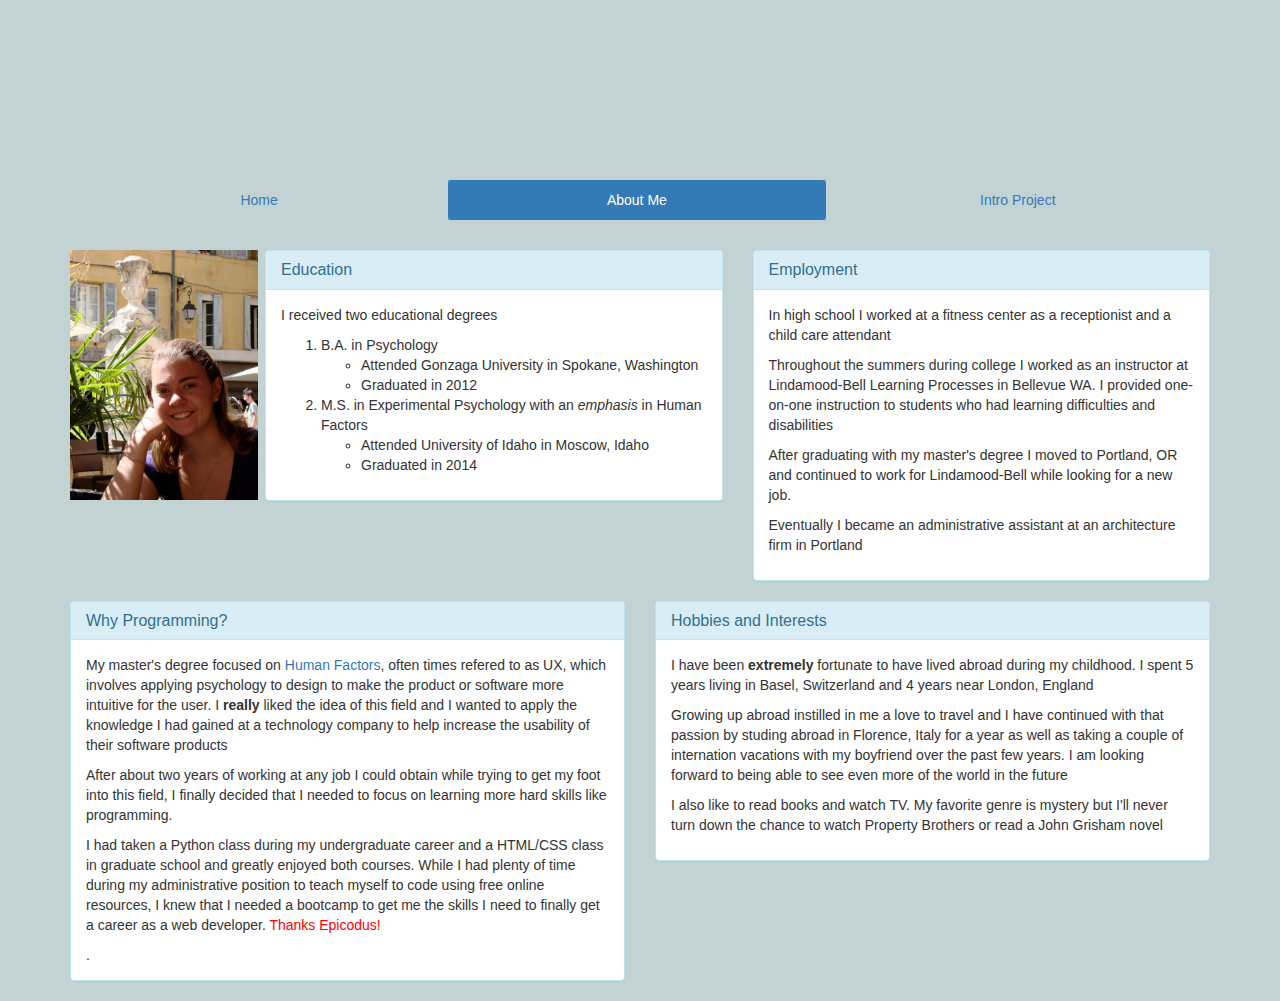
==== about.html @ 18354bfb "make the nav bar centered across the screen, include a nav link to the project page" ====
<!DOCTYPE html>
<html>
  <head>
    <meta charset="utf-8">
    <link rel="stylesheet" href="css/bootstrap.css" type="text/css">
    <link rel="stylesheet" href="css/styles.css" type="text/css">
    <title>Nicole Sanders Portfolio</title>
  </head>

  <body>

    <div class="banner">
    </div>

    <div class="container">

      <!--Top Navigation bar-->
      <div class="top-nav">
        <ul class="nav nav-pills nav-justified">
          <li ><a href="index.html">Home</a></li>
          <li class="active"><a href="about.html">About Me</a></li>
          <li><a href="intro-proj.html">Intro Project</a></li>
        </ul>
      </div>

      <!--Picture and about me information-->
      <div class="row about-info">
        <div class="col-md-2">
          <img id="me-image"src="img/nicole.jpg" alt="A picture of Nicole Sanders">
        </div> <!--Closes col div-->
        <div class="col-md-5">
          <div class="panel panel-info">
            <div class="panel-heading">
              <h1 class="panel-title">Education</h1>
            </div> <!--Closes panel-heading div-->
            <div class="panel-body">
              <p>I received two educational degrees</p>
              <ol>
                <li>B.A. in Psychology</li>
                <ul>
                  <li>Attended Gonzaga University in Spokane, Washington</li>
                  <li>Graduated in 2012</li>
                </ul>
                <li>M.S. in Experimental Psychology with an <em>emphasis</em> in Human Factors</li>
                <ul>
                  <li>Attended University of Idaho in Moscow, Idaho</li>
                  <li>Graduated in 2014</li>
                </ul>
            </div> <!--closes panel-body div -->
          </div> <!--closes panel-info div -->
        </div><!--Closes col div-->
        <div class="col-md-5">
          <div class="panel panel-info">
            <div class="panel-heading">
              <h1 class="panel-title">Employment</h1>
            </div> <!--Closes panel-heading div-->
            <div class="panel-body">
              <p>In high school I worked at a fitness center as a receptionist and a child care attendant</p>
              <p>Throughout the summers during college I worked as an instructor at Lindamood-Bell Learning Processes in Bellevue WA. I provided one-on-one instruction to students who had learning difficulties and disabilities</p>
              <p>After graduating with my master's degree I moved to Portland, OR and continued to work for Lindamood-Bell while looking for a new job.</p>
              <p>Eventually I became an administrative assistant at an architecture firm in Portland </p>
            </div> <!--closes panel-body div -->
          </div> <!--closes panel-info div -->
        </div><!--Closes col div-->
      </div> <!-- closes row div-->

      <div class="row">
        <div class="col-md-6">
          <div class="panel panel-info">
            <div class="panel-heading">
              <h1 class="panel-title">Why Programming?</h1>
            </div> <!--Closes panel-heading div-->
            <div class="panel-body">
              <p>My master's degree focused on <a href="https://en.wikipedia.org/wiki/Human_factors_and_ergonomics" target="_blank"> Human Factors</a>, often times refered to as UX, which involves applying psychology to design to make the product or software more intuitive for the user. I <strong>really</strong> liked the idea of this field and I wanted to apply the knowledge I had gained at a technology company to help increase the usability of their software products</p>
              <p>After about two years of working at any job I could obtain while trying to get my foot into this field, I finally decided that I needed to focus on learning more hard skills like programming.</p>
              <p>I had taken a Python class during my undergraduate career and a HTML/CSS class in graduate school and greatly enjoyed both courses. While I had plenty of time during my administrative position to teach myself to code using free online resources, I knew that I needed a bootcamp to get me the skills I need to finally get a career as a web developer. <span id="thanks">Thanks Epicodus!</span></p>.
            </div> <!--closes panel-body div -->
          </div> <!--closes panel-info div -->
        </div> <!--closing tag for column-->
        <div class="col-md-6">
          <div class="panel panel-info">
            <div class="panel-heading">
              <h1 class="panel-title">Hobbies and Interests</h1>
            </div> <!--Closes panel-heading div-->
            <div class="panel-body">
              <p>I have been <strong>extremely</strong> fortunate to have lived abroad during my childhood. I spent 5 years living in Basel, Switzerland and 4 years near London, England</p>
              <p>Growing up abroad instilled in me a love to travel and I have continued with that passion by studing abroad in Florence, Italy for a year as well as taking a couple of internation vacations with my boyfriend over the past few years. I am looking forward to being able to see even more of the world in the future</p>
              <p>I also like to read books and watch TV. My favorite genre is mystery but I'll never turn down the chance to watch Property Brothers or read a John Grisham novel</p>
            </div> <!--closes panel-body div -->
          </div> <!--closes panel-info div -->
        </div> <!--closing tag for column-->
      </div> <!-- closing tag for row-->







    </dv> <!--Closing div for container -->
  </body>
</html>
---- css/styles.css ----
body{
  background-color: #c3d3d4;
}

.banner {
  height: 150px;
  background-image:url(https://programminghq.files.wordpress.com/2013/05/binary-code-big.jpg);
  margin-bottom:30px;
}

.jumbotron h1, .jumbotron p{
  text-align: center;
}

/*.nav{
  background-color: #acc6c7;
  margin:0;
}*/

.active{
  background-color: #75b0b2;
}

.projects-tab{
  background-color: #90bdbf;
  height: 100px;
  border-radius: 5px 10px 5px 10px;
  text-align: center;
  padding: 7%;
  font-size:24px;
  border: 3px solid #acc6c7;
}

.about-info {
  margin-top:30px;
}

#me-image{
  height:250px;

}

#thanks{
  color: red;
}

.projects ul:first-child {
  list-style: none;

}
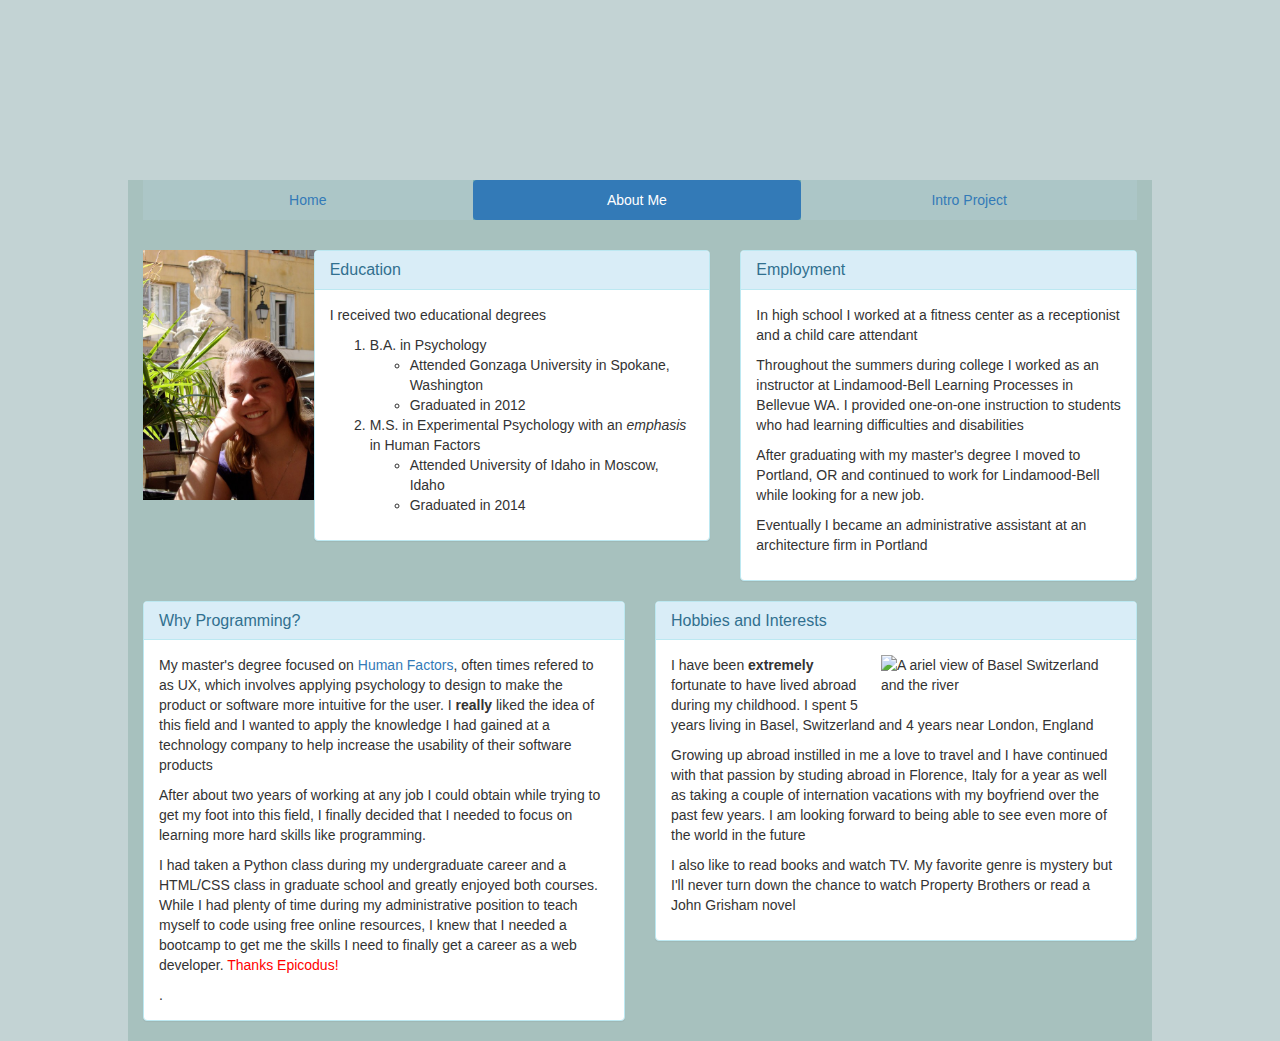
==== commit 9328e90d: "add a background to the container and an image of Switzerland to the about me page" ====
--- a/about.html
+++ b/about.html
@@ -83,6 +83,7 @@
               <h1 class="panel-title">Hobbies and Interests</h1>
             </div> <!--Closes panel-heading div-->
             <div class="panel-body">
+              <img src="https://tealswan.com/uploads/monthly_2016_05/650x365_basel_sommer_650x365_1.jpg.dc66c6b767b53b8c22cae230d08dcc90.jpg" alt="A ariel view of Basel Switzerland and the river" id="basel">
               <p>I have been <strong>extremely</strong> fortunate to have lived abroad during my childhood. I spent 5 years living in Basel, Switzerland and 4 years near London, England</p>
               <p>Growing up abroad instilled in me a love to travel and I have continued with that passion by studing abroad in Florence, Italy for a year as well as taking a couple of internation vacations with my boyfriend over the past few years. I am looking forward to being able to see even more of the world in the future</p>
               <p>I also like to read books and watch TV. My favorite genre is mystery but I'll never turn down the chance to watch Property Brothers or read a John Grisham novel</p>
--- a/css/styles.css
+++ b/css/styles.css
@@ -1,5 +1,11 @@
 body{
   background-color: #c3d3d4;
+}
+
+.container{
+  background-color: #a7c1be;
+  width:80%;
+
 }
 
 .banner {
@@ -12,10 +18,10 @@
   text-align: center;
 }
 
-/*.nav{
+.top-nav{
   background-color: #acc6c7;
-  margin:0;
-}*/
+  margin-bottom: 20px;
+}
 
 .active{
   background-color: #75b0b2;
@@ -44,6 +50,13 @@
   color: red;
 }
 
+#basel{
+  width:250px;
+  float:right;
+  padding-left: 10px;
+  padding-bottom: 10px;
+}
+
 .projects ul:first-child {
   list-style: none;
 
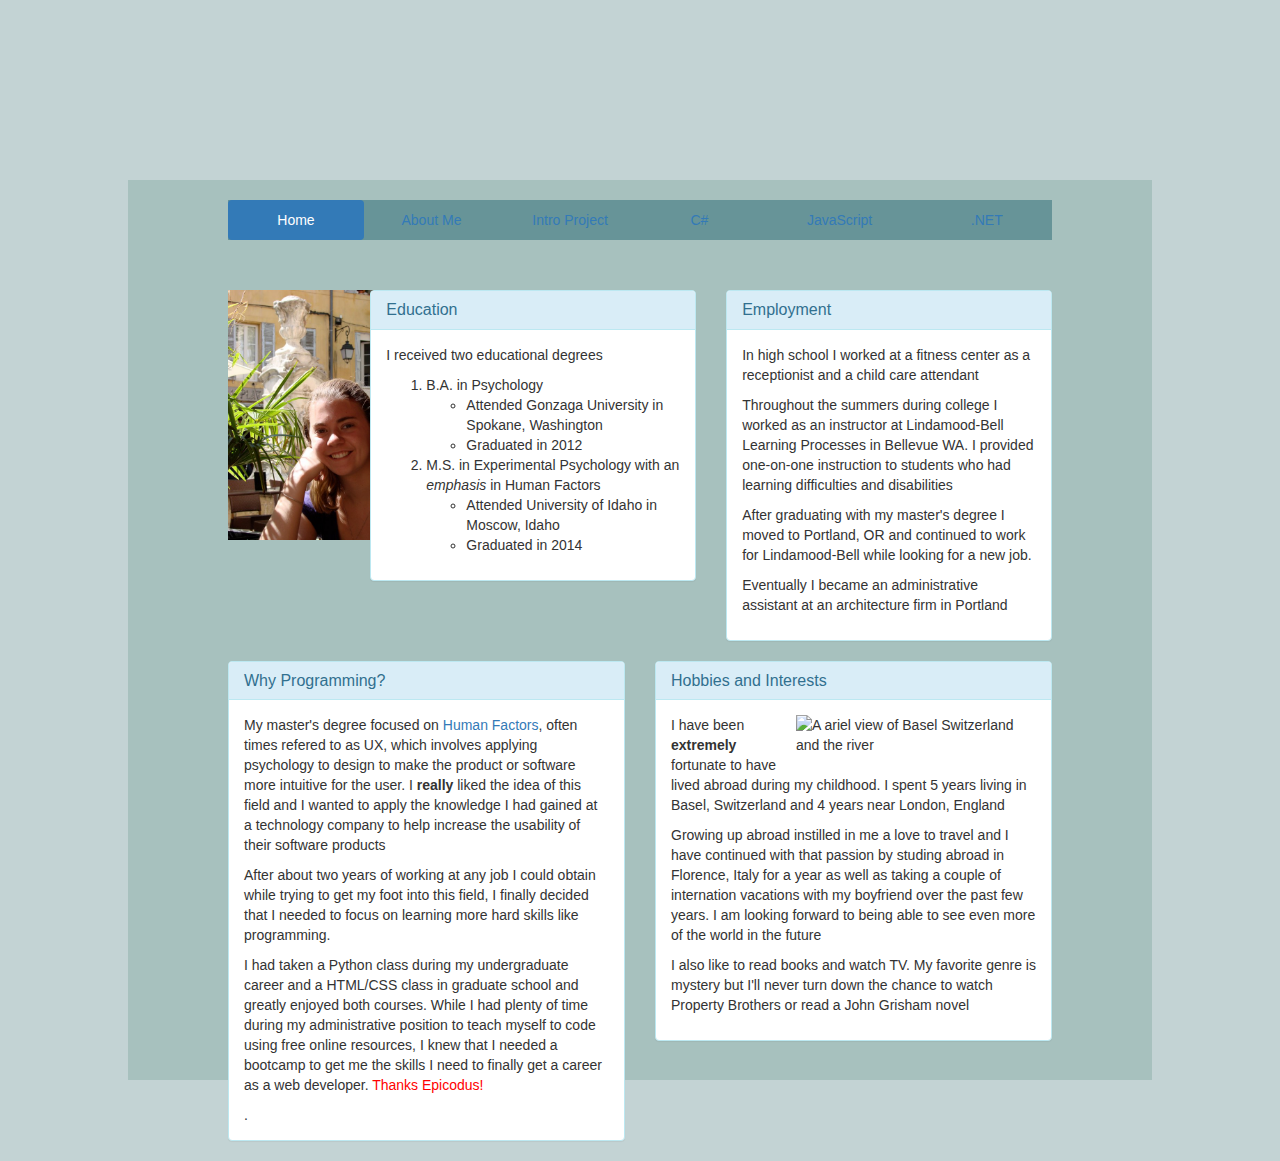
==== commit 2264229b: "change links on index from divs to buttons, include more links in the top navigation bar" ====
--- a/about.html
+++ b/about.html
@@ -17,9 +17,12 @@
       <!--Top Navigation bar-->
       <div class="top-nav">
         <ul class="nav nav-pills nav-justified">
-          <li ><a href="index.html">Home</a></li>
-          <li class="active"><a href="about.html">About Me</a></li>
+          <li class="active"><a href="index.html">Home</a></li>
+          <li><a href="about.html">About Me</a></li>
           <li><a href="intro-proj.html">Intro Project</a></li>
+          <li><a href="#">C#</a></li>
+          <li><a href="#">JavaScript</a></li>
+          <li><a href="#">.NET</a></li>
         </ul>
       </div>
 
--- a/css/styles.css
+++ b/css/styles.css
@@ -5,6 +5,10 @@
 .container{
   background-color: #a7c1be;
   width:80%;
+  height:100vh;
+  padding-right: 100px;
+  padding-left: 100px;
+  padding-top:20px;
 
 }
 
@@ -19,15 +23,11 @@
 }
 
 .top-nav{
-  background-color: #acc6c7;
-  margin-bottom: 20px;
+  margin-bottom: 50px;
+  background-color: #679498;
 }
 
-.active{
-  background-color: #75b0b2;
-}
-
-.projects-tab{
+.btn{
   background-color: #90bdbf;
   height: 100px;
   border-radius: 5px 10px 5px 10px;
@@ -37,9 +37,6 @@
   border: 3px solid #acc6c7;
 }
 
-.about-info {
-  margin-top:30px;
-}
 
 #me-image{
   height:250px;
@@ -59,5 +56,4 @@
 
 .projects ul:first-child {
   list-style: none;
-
 }
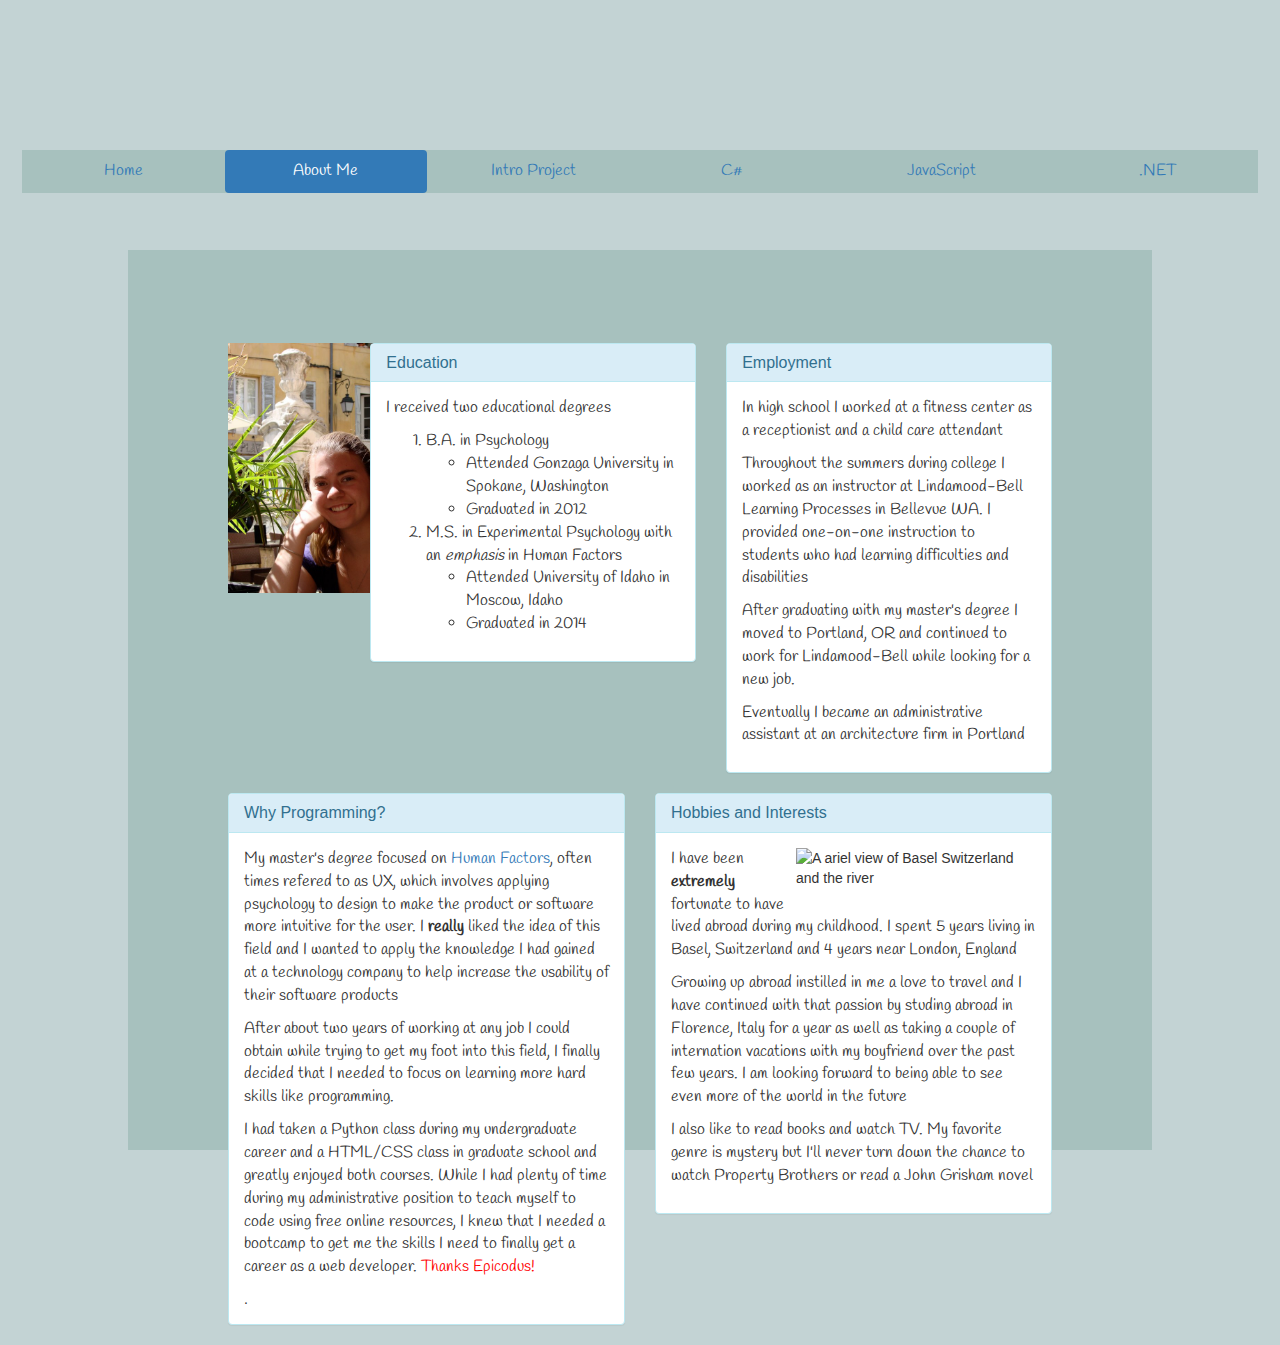
==== commit d8ec83a3: "adjust margins on the navigation bar and change the background color of the navigation, change the f" ====
--- a/about.html
+++ b/about.html
@@ -4,6 +4,7 @@
     <meta charset="utf-8">
     <link rel="stylesheet" href="css/bootstrap.css" type="text/css">
     <link rel="stylesheet" href="css/styles.css" type="text/css">
+    <link href="https://fonts.googleapis.com/css?family=Handlee" rel="stylesheet">
     <title>Nicole Sanders Portfolio</title>
   </head>
 
@@ -17,8 +18,8 @@
       <!--Top Navigation bar-->
       <div class="top-nav">
         <ul class="nav nav-pills nav-justified">
-          <li class="active"><a href="index.html">Home</a></li>
-          <li><a href="about.html">About Me</a></li>
+          <li><a href="index.html">Home</a></li>
+          <li  class="active"><a href="about.html">About Me</a></li>
           <li><a href="intro-proj.html">Intro Project</a></li>
           <li><a href="#">C#</a></li>
           <li><a href="#">JavaScript</a></li>
--- a/css/styles.css
+++ b/css/styles.css
@@ -6,9 +6,8 @@
   background-color: #a7c1be;
   width:80%;
   height:100vh;
-  padding-right: 100px;
-  padding-left: 100px;
-  padding-top:20px;
+  padding:20px 100px;
+  margin-top:100px;
 
 }
 
@@ -23,8 +22,8 @@
 }
 
 .top-nav{
-  margin-bottom: 50px;
-  background-color: #679498;
+  background-color: #a7c1be;
+  margin: -120px -25% 150px -25%;
 }
 
 .btn{
@@ -37,6 +36,16 @@
   border: 3px solid #acc6c7;
 }
 
+p, li {
+  font-family: 'Handlee', cursive;
+  font-size:16px;
+}
+
+
+img.home-image{
+  height:150px;
+  margin-top:30px;
+}
 
 #me-image{
   height:250px;
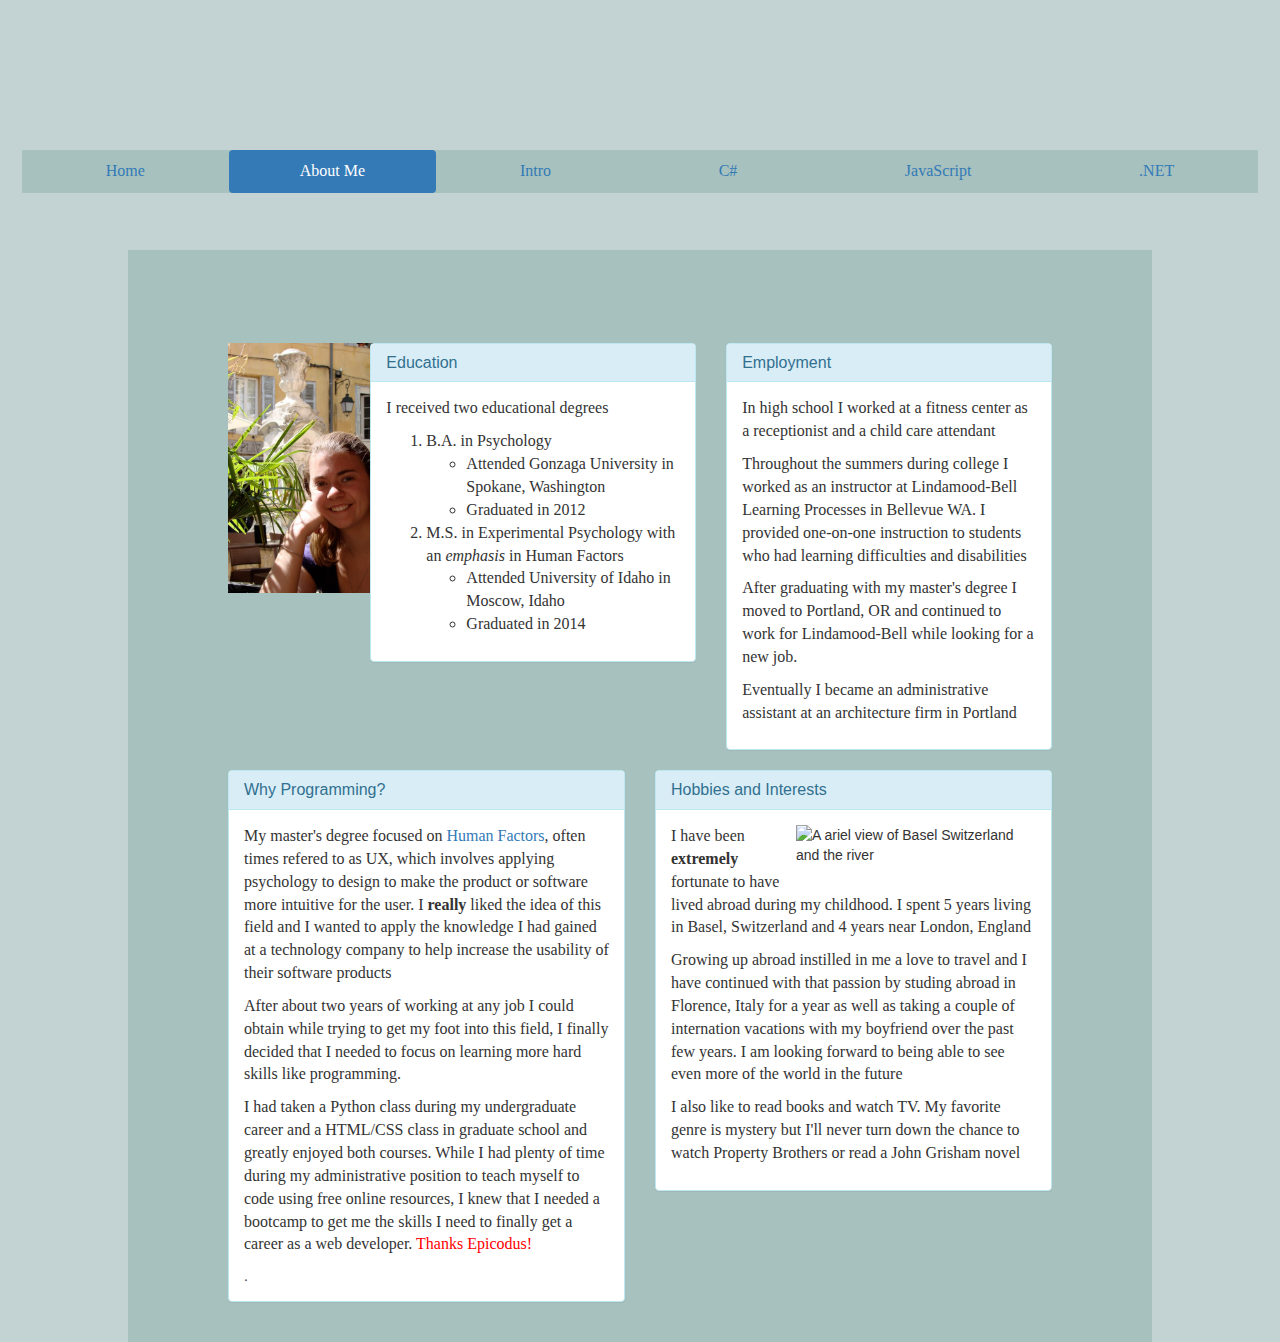
==== commit c0431da0: "remove images on the home page" ====
--- a/about.html
+++ b/about.html
@@ -4,7 +4,7 @@
     <meta charset="utf-8">
     <link rel="stylesheet" href="css/bootstrap.css" type="text/css">
     <link rel="stylesheet" href="css/styles.css" type="text/css">
-    <link href="https://fonts.googleapis.com/css?family=Handlee" rel="stylesheet">
+    <link href="https://fonts.googleapis.com/css?family=Coming+Soon" rel="stylesheet">
     <title>Nicole Sanders Portfolio</title>
   </head>
 
@@ -20,7 +20,7 @@
         <ul class="nav nav-pills nav-justified">
           <li><a href="index.html">Home</a></li>
           <li  class="active"><a href="about.html">About Me</a></li>
-          <li><a href="intro-proj.html">Intro Project</a></li>
+          <li><a href="intro-proj.html">Intro</a></li>
           <li><a href="#">C#</a></li>
           <li><a href="#">JavaScript</a></li>
           <li><a href="#">.NET</a></li>
--- a/css/styles.css
+++ b/css/styles.css
@@ -5,7 +5,7 @@
 .container{
   background-color: #a7c1be;
   width:80%;
-  height:100vh;
+  height:100%;
   padding:20px 100px;
   margin-top:100px;
 
@@ -37,15 +37,10 @@
 }
 
 p, li {
-  font-family: 'Handlee', cursive;
+  font-family: 'Coming Soon', cursive;
   font-size:16px;
 }
 
-
-img.home-image{
-  height:150px;
-  margin-top:30px;
-}
 
 #me-image{
   height:250px;
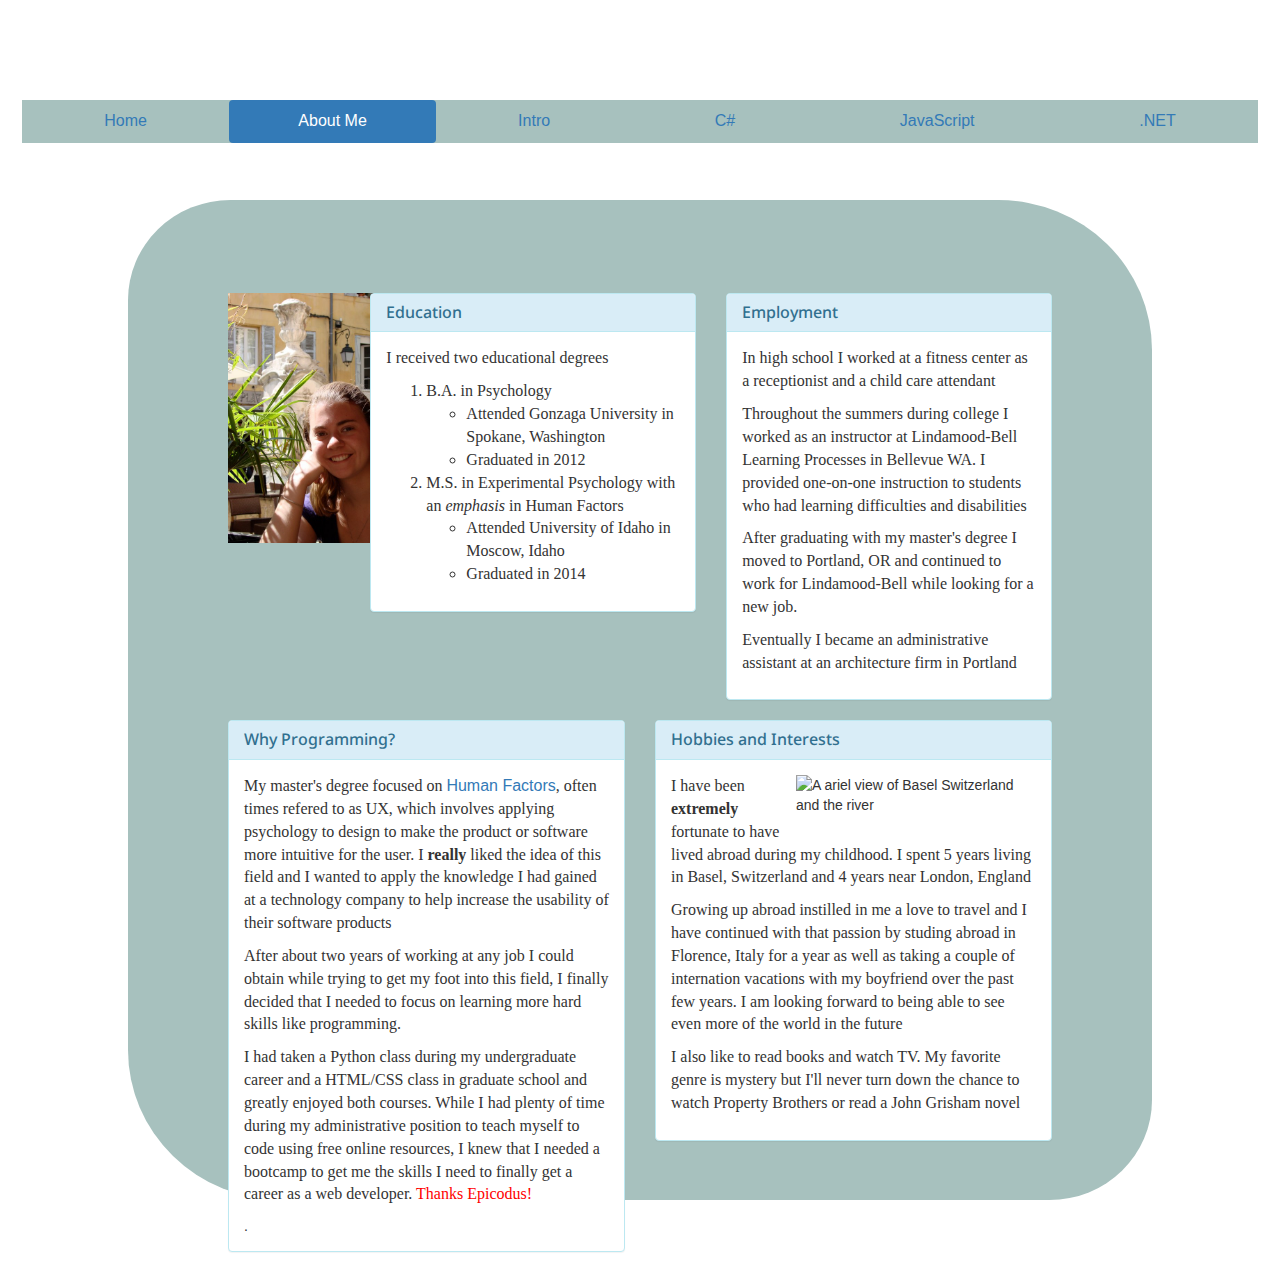
==== commit eaacc469: "change background color" ====
--- a/about.html
+++ b/about.html
@@ -4,7 +4,7 @@
     <meta charset="utf-8">
     <link rel="stylesheet" href="css/bootstrap.css" type="text/css">
     <link rel="stylesheet" href="css/styles.css" type="text/css">
-    <link href="https://fonts.googleapis.com/css?family=Coming+Soon" rel="stylesheet">
+    <link href="https://fonts.googleapis.com/css?family=Coming+Soon|Droid+Sans" rel="stylesheet">
     <title>Nicole Sanders Portfolio</title>
   </head>
 
--- a/css/styles.css
+++ b/css/styles.css
@@ -1,18 +1,18 @@
 body{
-  background-color: #c3d3d4;
+  background-color:white;
 }
 
 .container{
   background-color: #a7c1be;
   width:80%;
-  height:100%;
+  height:1000px;
   padding:20px 100px;
   margin-top:100px;
-
+  border-radius: 10% 15%;
 }
 
 .banner {
-  height: 150px;
+  height: 100px;
   background-image:url(https://programminghq.files.wordpress.com/2013/05/binary-code-big.jpg);
   margin-bottom:30px;
 }
@@ -36,11 +36,22 @@
   border: 3px solid #acc6c7;
 }
 
+h1 {
+  font-family: 'Droid Sans', sans-serif;
+}
+
 p, li {
   font-family: 'Coming Soon', cursive;
   font-size:16px;
 }
 
+a {
+  font-family: arial, sans-serif;
+}
+
+.btn a{
+  font-size: 16px;
+}
 
 #me-image{
   height:250px;
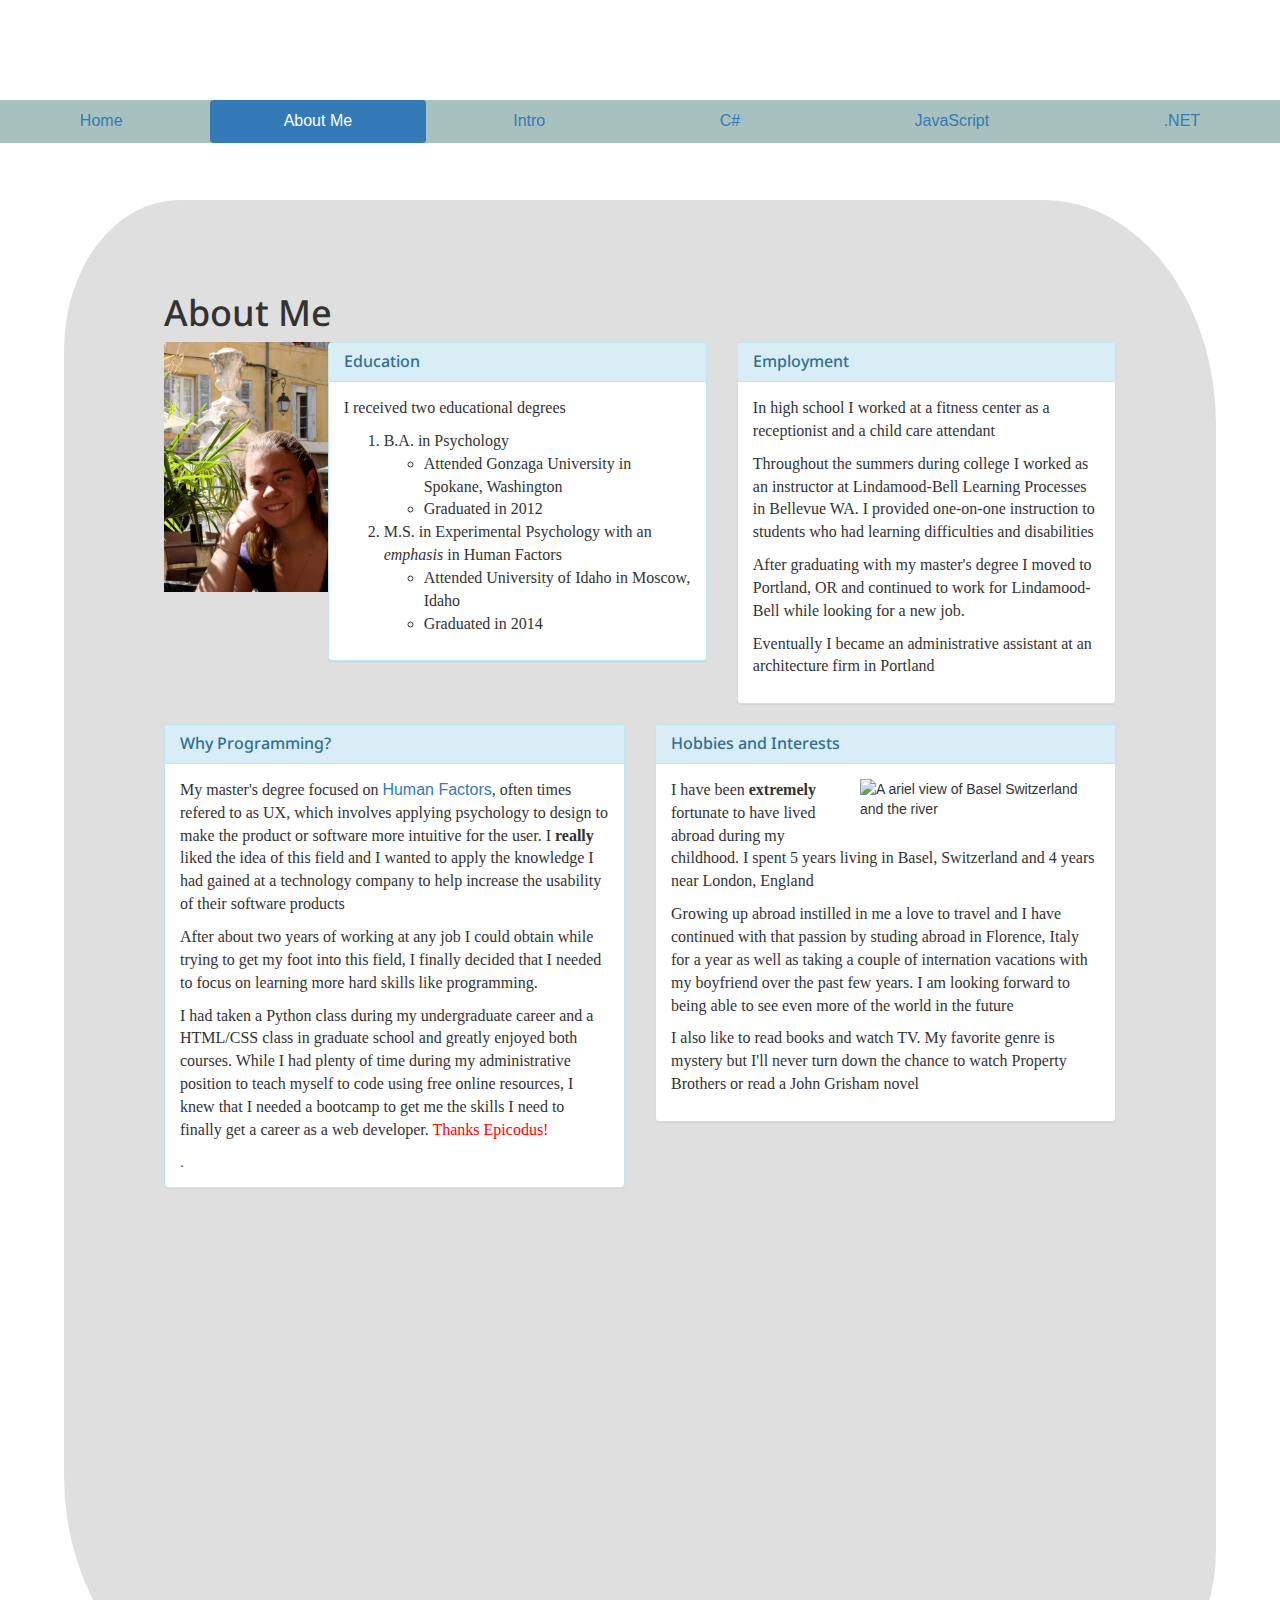
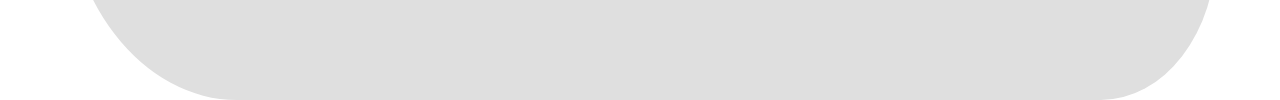
==== commit ccf9fd98: "add text below the buttons on the home page" ====
--- a/about.html
+++ b/about.html
@@ -13,7 +13,7 @@
     <div class="banner">
     </div>
 
-    <div class="container">
+    <div class="container box">
 
       <!--Top Navigation bar-->
       <div class="top-nav">
@@ -26,6 +26,8 @@
           <li><a href="#">.NET</a></li>
         </ul>
       </div>
+
+      <h1>About Me</h1>
 
       <!--Picture and about me information-->
       <div class="row about-info">
--- a/css/styles.css
+++ b/css/styles.css
@@ -3,12 +3,15 @@
 }
 
 .container{
-  background-color: #a7c1be;
-  width:80%;
-  height:1000px;
+  width:90%;
+  height:1500px;
   padding:20px 100px;
   margin-top:100px;
   border-radius: 10% 15%;
+}
+
+.box{
+  background-color:	#dfdfdf;
 }
 
 .banner {
@@ -17,13 +20,29 @@
   margin-bottom:30px;
 }
 
-.jumbotron h1, .jumbotron p{
+.banner-home {
+  height: 400px;
+  background-image:url(https://programminghq.files.wordpress.com/2013/05/binary-code-big.jpg);
+  margin-bottom:30px;
+}
+
+.banner-home h1, .banner-home h3{
   text-align: center;
+  text-shadow: 2px 2px #a7c1be;
+  font-size: 800%;
+  color: white;
+  padding-top: 30px;
+}
+
+.column{
+  float:left;
+  background-color: #dfdfdf;
+  width:25%
 }
 
 .top-nav{
   background-color: #a7c1be;
-  margin: -120px -25% 150px -25%;
+  margin: -120px -18% 150px -18%;
 }
 
 .btn{
@@ -34,13 +53,14 @@
   padding: 7%;
   font-size:24px;
   border: 3px solid #acc6c7;
+  width: 100%;
 }
 
 h1 {
   font-family: 'Droid Sans', sans-serif;
 }
 
-p, li {
+p, li, h3 {
   font-family: 'Coming Soon', cursive;
   font-size:16px;
 }
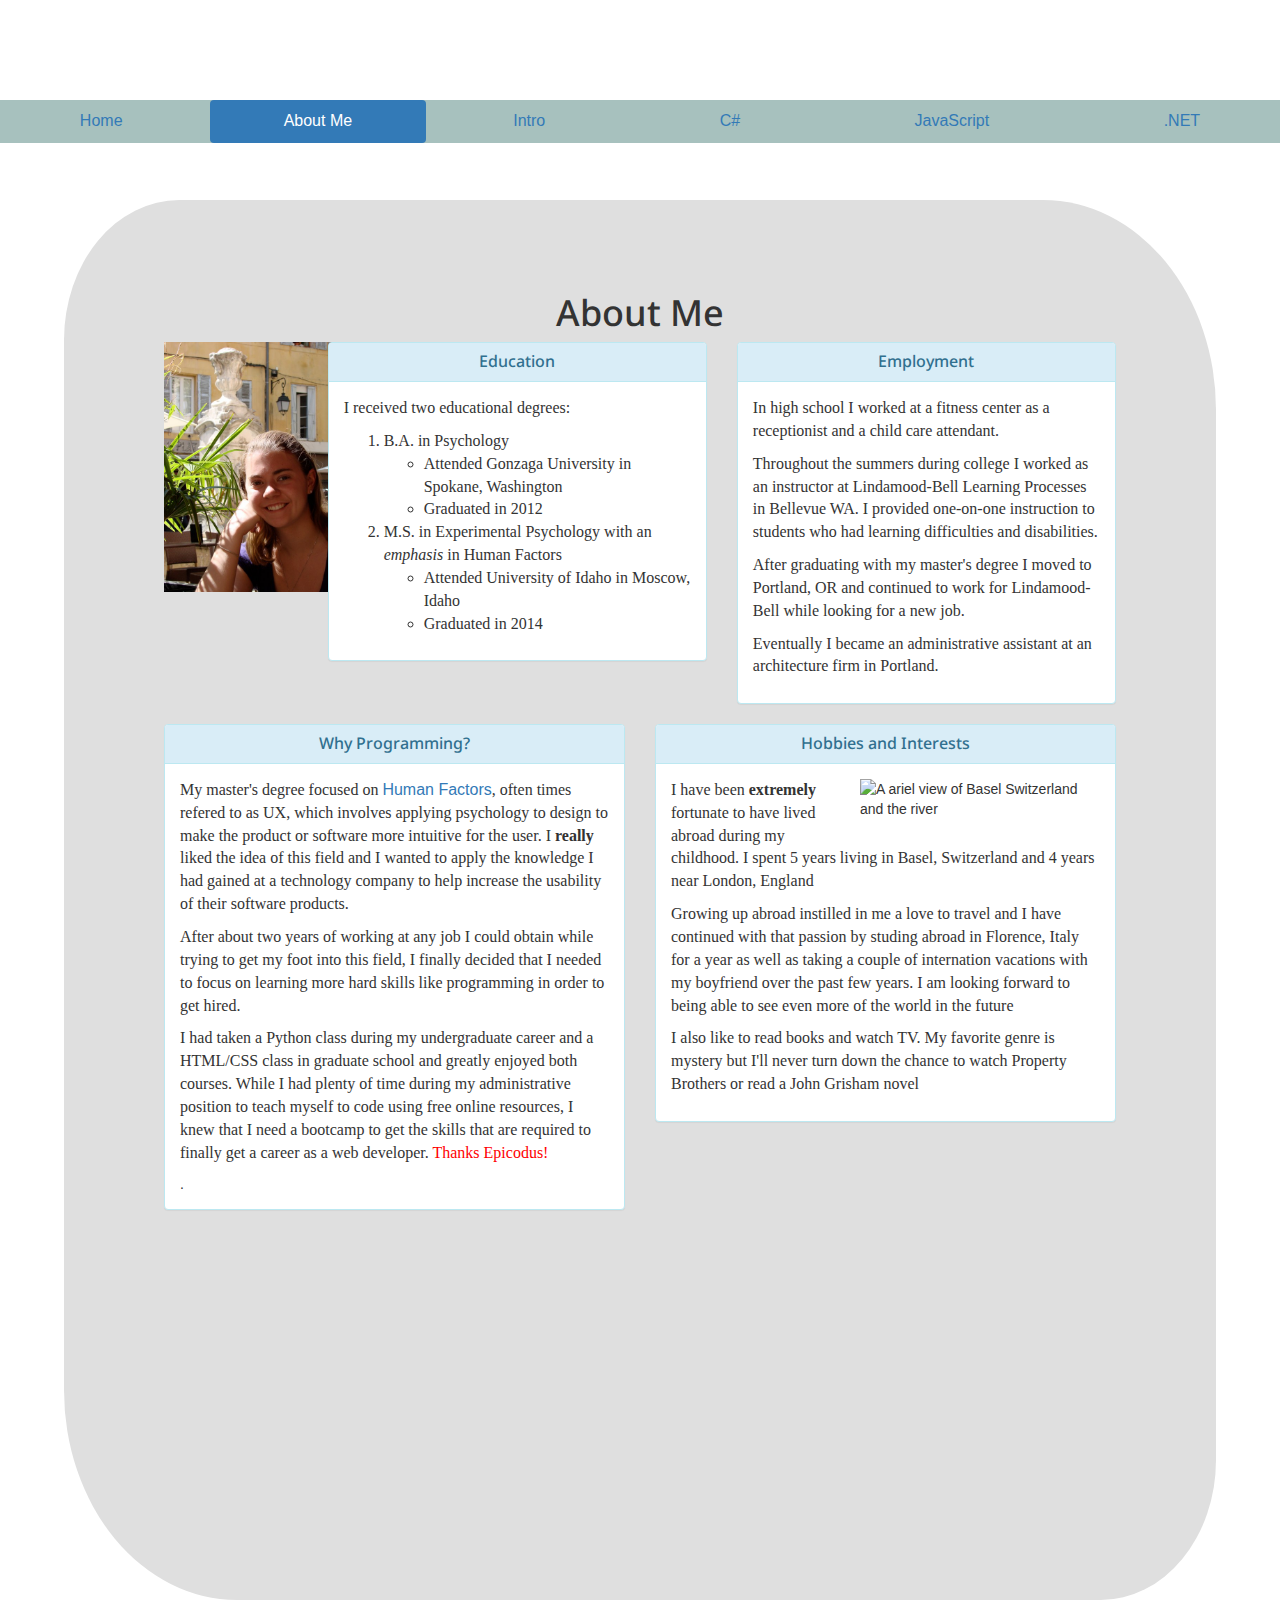
==== commit 660cd56a: "have minor changes to wording" ====
--- a/about.html
+++ b/about.html
@@ -40,7 +40,7 @@
               <h1 class="panel-title">Education</h1>
             </div> <!--Closes panel-heading div-->
             <div class="panel-body">
-              <p>I received two educational degrees</p>
+              <p>I received two educational degrees:</p>
               <ol>
                 <li>B.A. in Psychology</li>
                 <ul>
@@ -61,10 +61,10 @@
               <h1 class="panel-title">Employment</h1>
             </div> <!--Closes panel-heading div-->
             <div class="panel-body">
-              <p>In high school I worked at a fitness center as a receptionist and a child care attendant</p>
-              <p>Throughout the summers during college I worked as an instructor at Lindamood-Bell Learning Processes in Bellevue WA. I provided one-on-one instruction to students who had learning difficulties and disabilities</p>
+              <p>In high school I worked at a fitness center as a receptionist and a child care attendant.</p>
+              <p>Throughout the summers during college I worked as an instructor at Lindamood-Bell Learning Processes in Bellevue WA. I provided one-on-one instruction to students who had learning difficulties and disabilities.</p>
               <p>After graduating with my master's degree I moved to Portland, OR and continued to work for Lindamood-Bell while looking for a new job.</p>
-              <p>Eventually I became an administrative assistant at an architecture firm in Portland </p>
+              <p>Eventually I became an administrative assistant at an architecture firm in Portland.</p>
             </div> <!--closes panel-body div -->
           </div> <!--closes panel-info div -->
         </div><!--Closes col div-->
@@ -77,9 +77,9 @@
               <h1 class="panel-title">Why Programming?</h1>
             </div> <!--Closes panel-heading div-->
             <div class="panel-body">
-              <p>My master's degree focused on <a href="https://en.wikipedia.org/wiki/Human_factors_and_ergonomics" target="_blank"> Human Factors</a>, often times refered to as UX, which involves applying psychology to design to make the product or software more intuitive for the user. I <strong>really</strong> liked the idea of this field and I wanted to apply the knowledge I had gained at a technology company to help increase the usability of their software products</p>
-              <p>After about two years of working at any job I could obtain while trying to get my foot into this field, I finally decided that I needed to focus on learning more hard skills like programming.</p>
-              <p>I had taken a Python class during my undergraduate career and a HTML/CSS class in graduate school and greatly enjoyed both courses. While I had plenty of time during my administrative position to teach myself to code using free online resources, I knew that I needed a bootcamp to get me the skills I need to finally get a career as a web developer. <span id="thanks">Thanks Epicodus!</span></p>.
+              <p>My master's degree focused on <a href="https://en.wikipedia.org/wiki/Human_factors_and_ergonomics" target="_blank"> Human Factors</a>, often times refered to as UX, which involves applying psychology to design to make the product or software more intuitive for the user. I <strong>really</strong> liked the idea of this field and I wanted to apply the knowledge I had gained at a technology company to help increase the usability of their software products.</p>
+              <p>After about two years of working at any job I could obtain while trying to get my foot into this field, I finally decided that I needed to focus on learning more hard skills like programming in order to get hired.</p>
+              <p>I had taken a Python class during my undergraduate career and a HTML/CSS class in graduate school and greatly enjoyed both courses. While I had plenty of time during my administrative position to teach myself to code using free online resources, I knew that I need a bootcamp to get the skills that are required to finally get a career as a web developer. <span id="thanks">Thanks Epicodus!</span></p>.
             </div> <!--closes panel-body div -->
           </div> <!--closes panel-info div -->
         </div> <!--closing tag for column-->
--- a/css/styles.css
+++ b/css/styles.css
@@ -4,13 +4,10 @@
 
 .container{
   width:90%;
-  height:1500px;
+  height:1400px;
   padding:20px 100px;
   margin-top:100px;
   border-radius: 10% 15%;
-}
-
-.box{
   background-color:	#dfdfdf;
 }
 
@@ -21,17 +18,17 @@
 }
 
 .banner-home {
-  height: 400px;
+  height: 500px;
   background-image:url(https://programminghq.files.wordpress.com/2013/05/binary-code-big.jpg);
   margin-bottom:30px;
 }
 
 .banner-home h1, .banner-home h3{
   text-align: center;
-  text-shadow: 2px 2px #a7c1be;
+  text-shadow: 3px 3px #a7c1be;
   font-size: 800%;
   color: white;
-  padding-top: 30px;
+  padding-top: 50px;
 }
 
 .column{
@@ -48,16 +45,25 @@
 .btn{
   background-color: #90bdbf;
   height: 100px;
-  border-radius: 5px 10px 5px 10px;
+  border-radius: 15px 10px 15px 10px;
   text-align: center;
-  padding: 7%;
   font-size:24px;
   border: 3px solid #acc6c7;
   width: 100%;
+  margin: 5px;
+}
+
+.btn a{
+  font-size: 16px;
+}
+
+.column p{
+  margin: 5px;
 }
 
 h1 {
   font-family: 'Droid Sans', sans-serif;
+  text-align: center;
 }
 
 p, li, h3 {
@@ -69,13 +75,8 @@
   font-family: arial, sans-serif;
 }
 
-.btn a{
-  font-size: 16px;
-}
-
 #me-image{
   height:250px;
-
 }
 
 #thanks{
